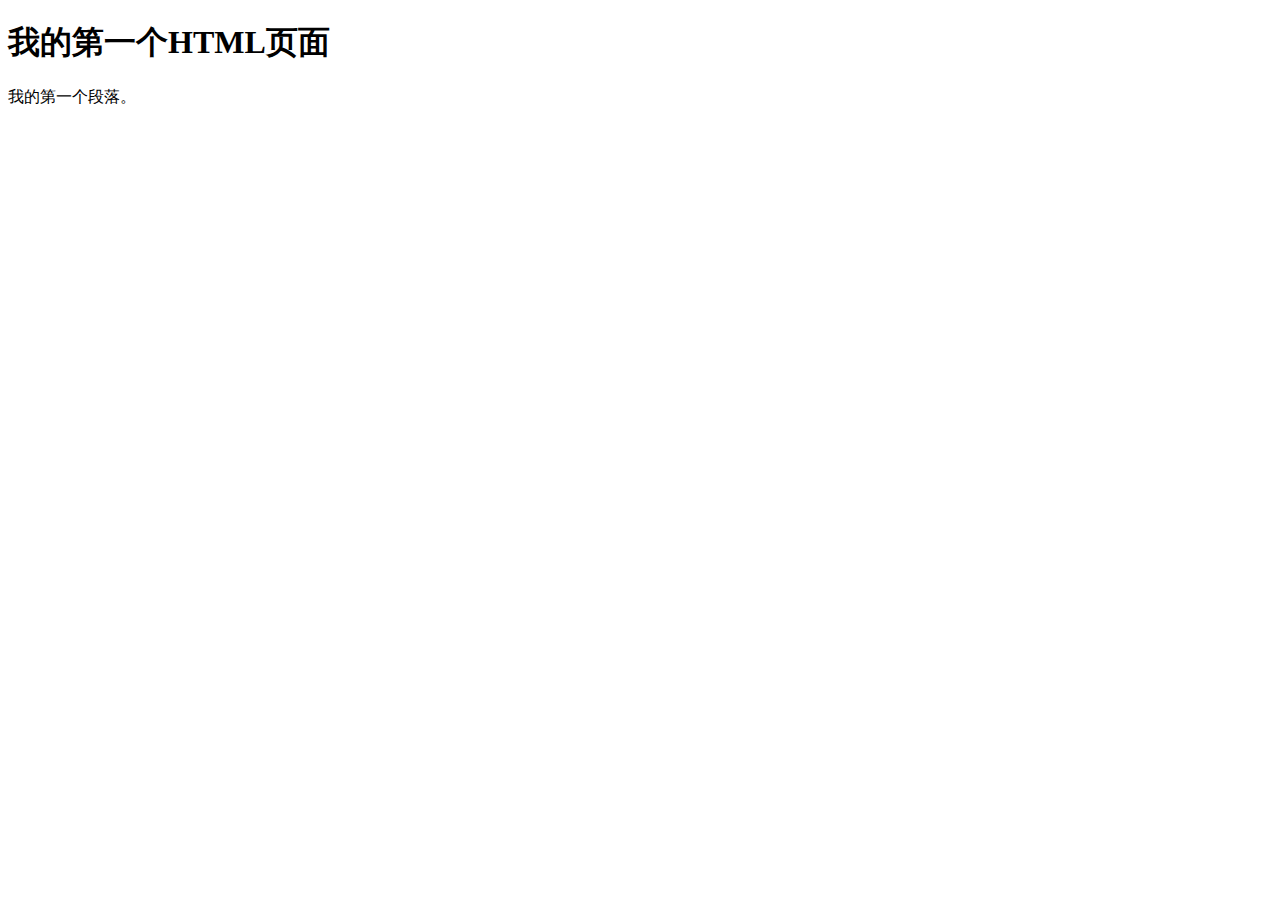
==== SSL/WebServer/index.html @ c3d6250d "大作业初始化" ====
<!DOCTYPE html>
<html>
<head>
<meta charset="utf-8">
<title>文档标题</title>
<script src="https://cdnjs.cloudflare.com/ajax/libs/jquery/3.1.1/jquery.min.js"></script>
</head>
<link rel="icon" type="image/x-icon" href="favicon.ico" />
<body>
	<h1>我的第一个HTML页面</h1>
	<p>我的第一个段落。</p>
</body>
</html>
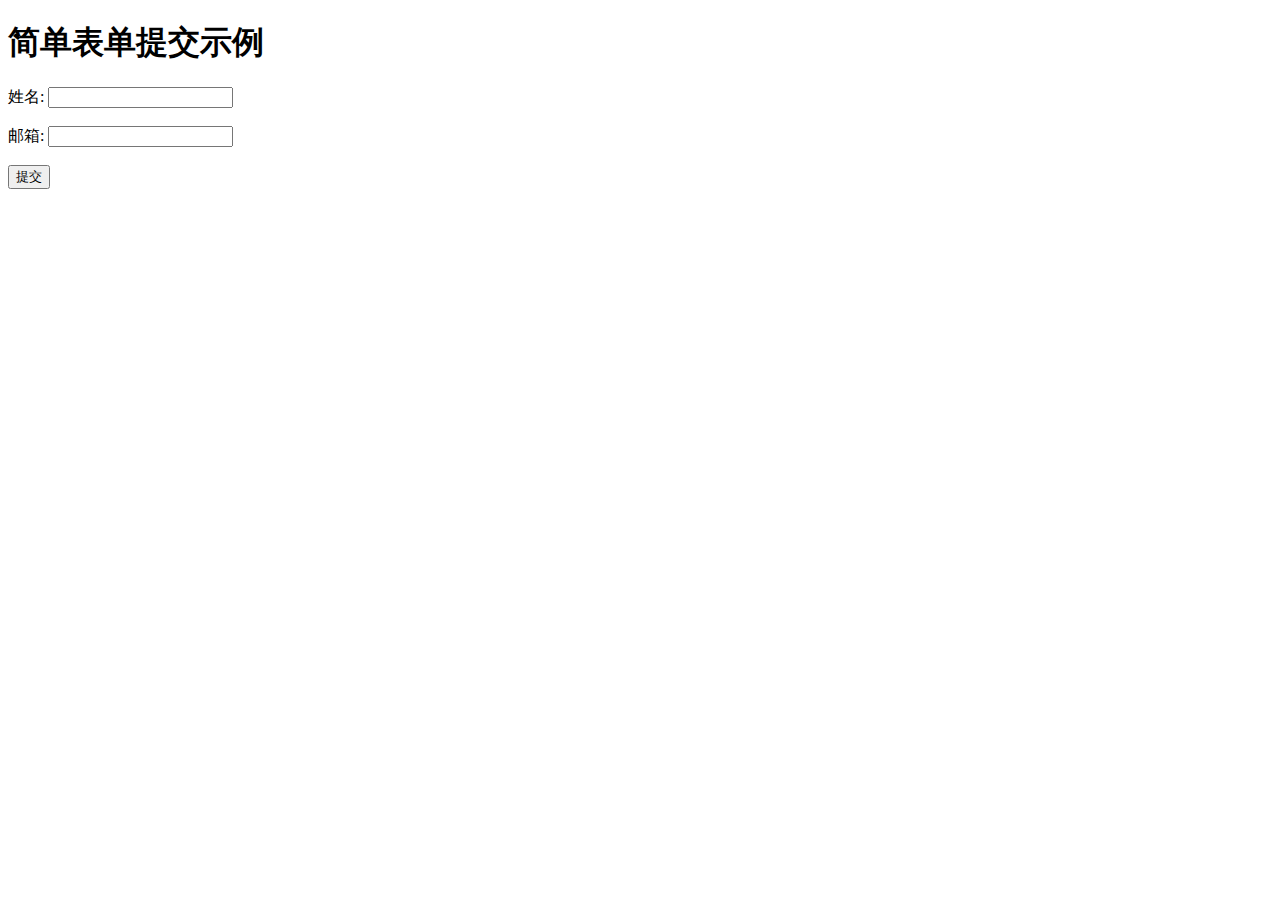
==== commit a893ffda: "POST请求实现" ====
--- a/SSL/WebServer/index.html
+++ b/SSL/WebServer/index.html
@@ -1,13 +1,46 @@
 <!DOCTYPE html>
 <html>
-<head>
-<meta charset="utf-8">
-<title>文档标题</title>
-<script src="https://cdnjs.cloudflare.com/ajax/libs/jquery/3.1.1/jquery.min.js"></script>
-</head>
-<link rel="icon" type="image/x-icon" href="favicon.ico" />
-<body>
-	<h1>我的第一个HTML页面</h1>
-	<p>我的第一个段落。</p>
-</body>
+    <head>
+        <meta charset="utf-8" />
+        <title>文档标题</title>
+        <script src="https://cdnjs.cloudflare.com/ajax/libs/jquery/3.1.1/jquery.min.js"></script>
+    </head>
+    <link rel="icon" type="image/x-icon" href="favicon.ico" />
+    <body>
+        <h1>简单表单提交示例</h1>
+
+        <form id="myForm">
+            <label for="name">姓名:</label>
+            <input type="text" id="name" name="name" /><br /><br />
+            <label for="email">邮箱:</label>
+            <input type="email" id="email" name="email" /><br /><br />
+            <input type="submit" value="提交" />
+        </form>
+
+        <script>
+            document.getElementById('myForm').addEventListener('submit', function (event) {
+                event.preventDefault(); // 阻止表单默认提交行为
+                // 获取表单数据
+                var formData = new FormData(this);
+                var name = formData.get('name');
+                var email = formData.get('email');
+
+                const url = 'https://127.0.0.1:8000/post';
+                const data = { name: name, email: email };
+
+                $.ajax({
+                    type: 'POST',
+                    url: url,
+                    data: data,
+                    success: function (res) {
+                        console.log(res);
+                    },
+                    error: function (res) {
+                        console.log(res);
+                    },
+                    dataType: 'json',
+                });
+            });
+        </script>
+    </body>
 </html>
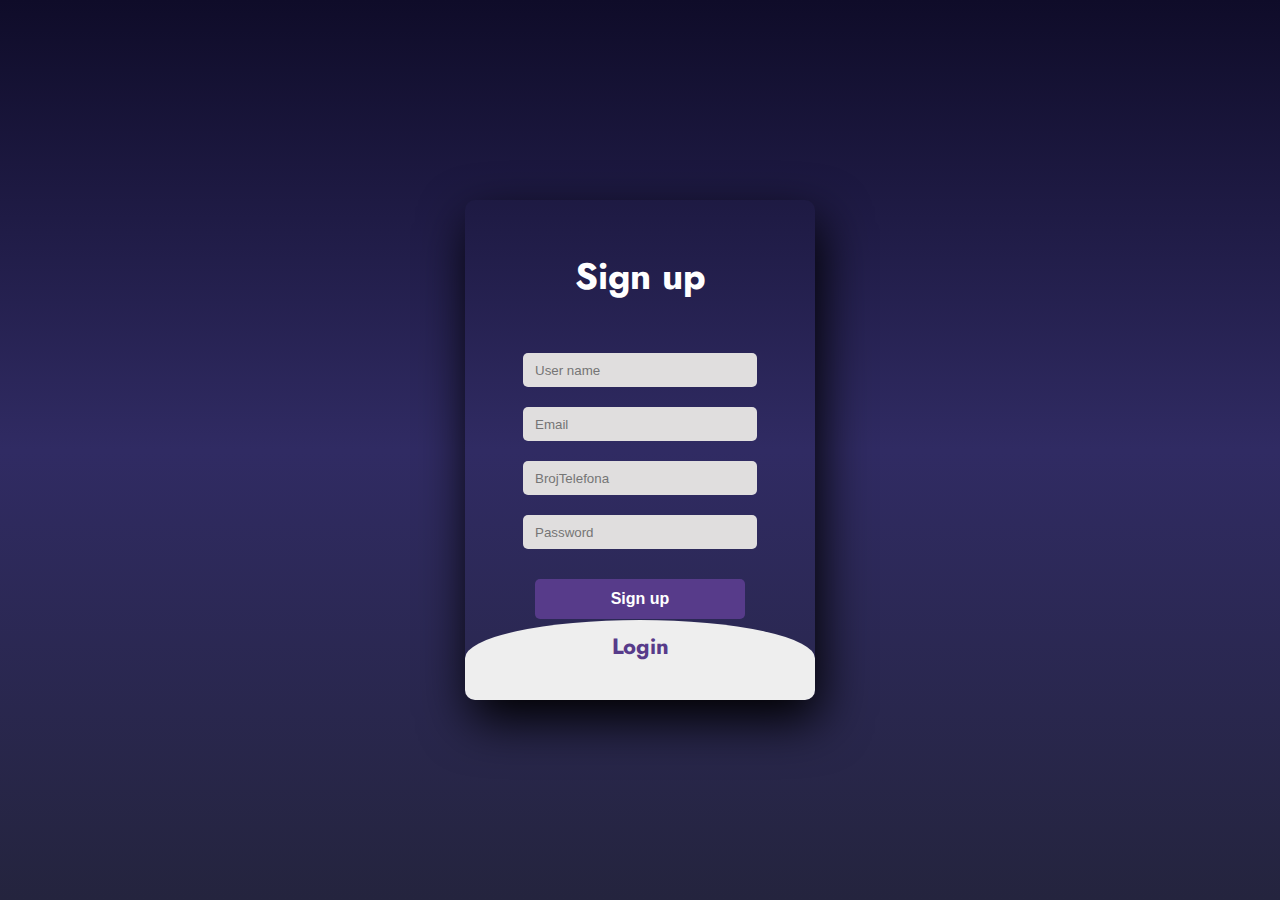
==== commit 84d16d42: "server小升级" ====
--- a/SSL/WebServer/index.html
+++ b/SSL/WebServer/index.html
@@ -1,46 +1,88 @@
 <!DOCTYPE html>
 <html>
     <head>
-        <meta charset="utf-8" />
-        <title>文档标题</title>
+        <title>Slide Navbar</title>
+        <link rel="stylesheet" type="text/css" href="style.css" />
         <script src="https://cdnjs.cloudflare.com/ajax/libs/jquery/3.1.1/jquery.min.js"></script>
+        <link href="https://fonts.googleapis.com/css2?family=Jost:wght@500&display=swap" rel="stylesheet" />
     </head>
-    <link rel="icon" type="image/x-icon" href="favicon.ico" />
     <body>
-        <h1>简单表单提交示例</h1>
+        <div class="main">
+            <input type="checkbox" id="chk" aria-hidden="true" />
 
-        <form id="myForm">
-            <label for="name">姓名:</label>
-            <input type="text" id="name" name="name" /><br /><br />
-            <label for="email">邮箱:</label>
-            <input type="email" id="email" name="email" /><br /><br />
-            <input type="submit" value="提交" />
-        </form>
+            <div class="signup">
+                <form id="signup">
+                    <label for="chk" aria-hidden="true">Sign up</label>
+                    <input type="text" name="txt" placeholder="User name" required="" />
+                    <input type="email" name="email" placeholder="Email" required="" />
+                    <input type="number" name="broj" placeholder="BrojTelefona" required="" />
+                    <input type="password" name="pswd" placeholder="Password" required="" />
+                    <button type="submit">Sign up</button>
+                </form>
+            </div>
 
-        <script>
-            document.getElementById('myForm').addEventListener('submit', function (event) {
-                event.preventDefault(); // 阻止表单默认提交行为
-                // 获取表单数据
-                var formData = new FormData(this);
-                var name = formData.get('name');
-                var email = formData.get('email');
+            <div class="login">
+                <form id="login">
+                    <label for="chk" aria-hidden="true">Login</label>
+                    <input type="email" name="email" placeholder="邮箱" required="" />
+                    <input type="password" name="pswd" placeholder="密码" required="" />
+                    <button type="submit">Login</button>
+                </form>
+            </div>
+        </div>
+    </body>
+    <script>
+        document.getElementById('signup').addEventListener('submit', function (event) {
+            event.preventDefault(); // 阻止表单默认提交行为
+            // 获取表单数据
+            let formData = new FormData(this);
+            let name = formData.get('txt');
+            let email = formData.get('email');
+            let password = formData.get('pswd');
 
-                const url = 'https://127.0.0.1:8000/post';
-                const data = { name: name, email: email };
+            const url = 'https://127.0.0.1:8000/post/signup';
+            const data = { name: name, email: email, password: password };
 
-                $.ajax({
-                    type: 'POST',
-                    url: url,
-                    data: data,
-                    success: function (res) {
-                        console.log(res);
-                    },
-                    error: function (res) {
-                        console.log(res);
-                    },
-                    dataType: 'json',
-                });
+            console.log(data);
+
+            $.ajax({
+                type: 'POST',
+                url: url,
+                data: data,
+                success: function (res) {
+                    console.log('success');
+                    console.log(res);
+                },
+                error: function (res) {
+                    alert('Error occurred: ' + res.responseText);
+                    console.log('error');
+                },
+                dataType: 'json',
             });
-        </script>
-    </body>
+        });
+        document.getElementById('login').addEventListener('submit', function (event) {
+            event.preventDefault(); // 阻止表单默认提交行为
+            // 获取表单数据
+            var formData = new FormData(this);
+            let email = formData.get('email');
+            let password = formData.get('pswd');
+
+            const url = 'https://127.0.0.1:8000/post/login';
+            const data = { email: email, password: password };
+
+            $.ajax({
+                type: 'POST',
+                url: url,
+                data: data,
+                success: function (res) {
+                    window.location.href = '/main.html';
+                    console.log(res);
+                },
+                error: function (res) {
+                    console.log(res);
+                },
+                dataType: 'json',
+            });
+        });
+    </script>
 </html>
--- a/SSL/WebServer/style.css
+++ b/SSL/WebServer/style.css
@@ -0,0 +1,91 @@
+body {
+    margin: 0;
+    padding: 0;
+    display: flex;
+    justify-content: center;
+    align-items: center;
+    min-height: 100vh;
+    font-family: 'Jost', sans-serif;
+    background: linear-gradient(to bottom, #0f0c29, #302b63, #24243e);
+}
+.main {
+    width: 350px;
+    height: 500px;
+    background: red;
+    overflow: hidden;
+    background: url('https://doc-08-2c-docs.googleusercontent.com/docs/securesc/68c90smiglihng9534mvqmq1946dmis5/fo0picsp1nhiucmc0l25s29respgpr4j/1631524275000/03522360960922298374/03522360960922298374/1Sx0jhdpEpnNIydS4rnN4kHSJtU1EyWka?e=view&authuser=0&nonce=gcrocepgbb17m&user=03522360960922298374&hash=tfhgbs86ka6divo3llbvp93mg4csvb38')
+        no-repeat center/ cover;
+    border-radius: 10px;
+    box-shadow: 5px 20px 50px #000;
+}
+#chk {
+    display: none;
+}
+.signup {
+    position: relative;
+    width: 100%;
+    height: 100%;
+}
+label {
+    color: #fff;
+    font-size: 2.3em;
+    justify-content: center;
+    display: flex;
+    margin: 50px;
+    font-weight: bold;
+    cursor: pointer;
+    transition: 0.5s ease-in-out;
+}
+input {
+    width: 60%;
+    height: 10px;
+    background: #e0dede;
+    justify-content: center;
+    display: flex;
+    margin: 20px auto;
+    padding: 12px;
+    border: none;
+    outline: none;
+    border-radius: 5px;
+}
+button {
+    width: 60%;
+    height: 40px;
+    margin: 10px auto;
+    justify-content: center;
+    display: block;
+    color: #fff;
+    background: #573b8a;
+    font-size: 1em;
+    font-weight: bold;
+    margin-top: 30px;
+    outline: none;
+    border: none;
+    border-radius: 5px;
+    transition: 0.2s ease-in;
+    cursor: pointer;
+}
+button:hover {
+    background: #6d44b8;
+}
+.login {
+    height: 460px;
+    background: #eee;
+    border-radius: 60% / 10%;
+    transform: translateY(-180px);
+    transition: 0.8s ease-in-out;
+}
+.login label {
+    color: #573b8a;
+    transform: scale(0.6);
+}
+
+#chk:checked ~ .login {
+    transform: translateY(-500px);
+}
+#chk:checked ~ .login label {
+    transform: scale(1);
+}
+#chk:checked ~ .signup label {
+    transform: scale(0.6);
+}
